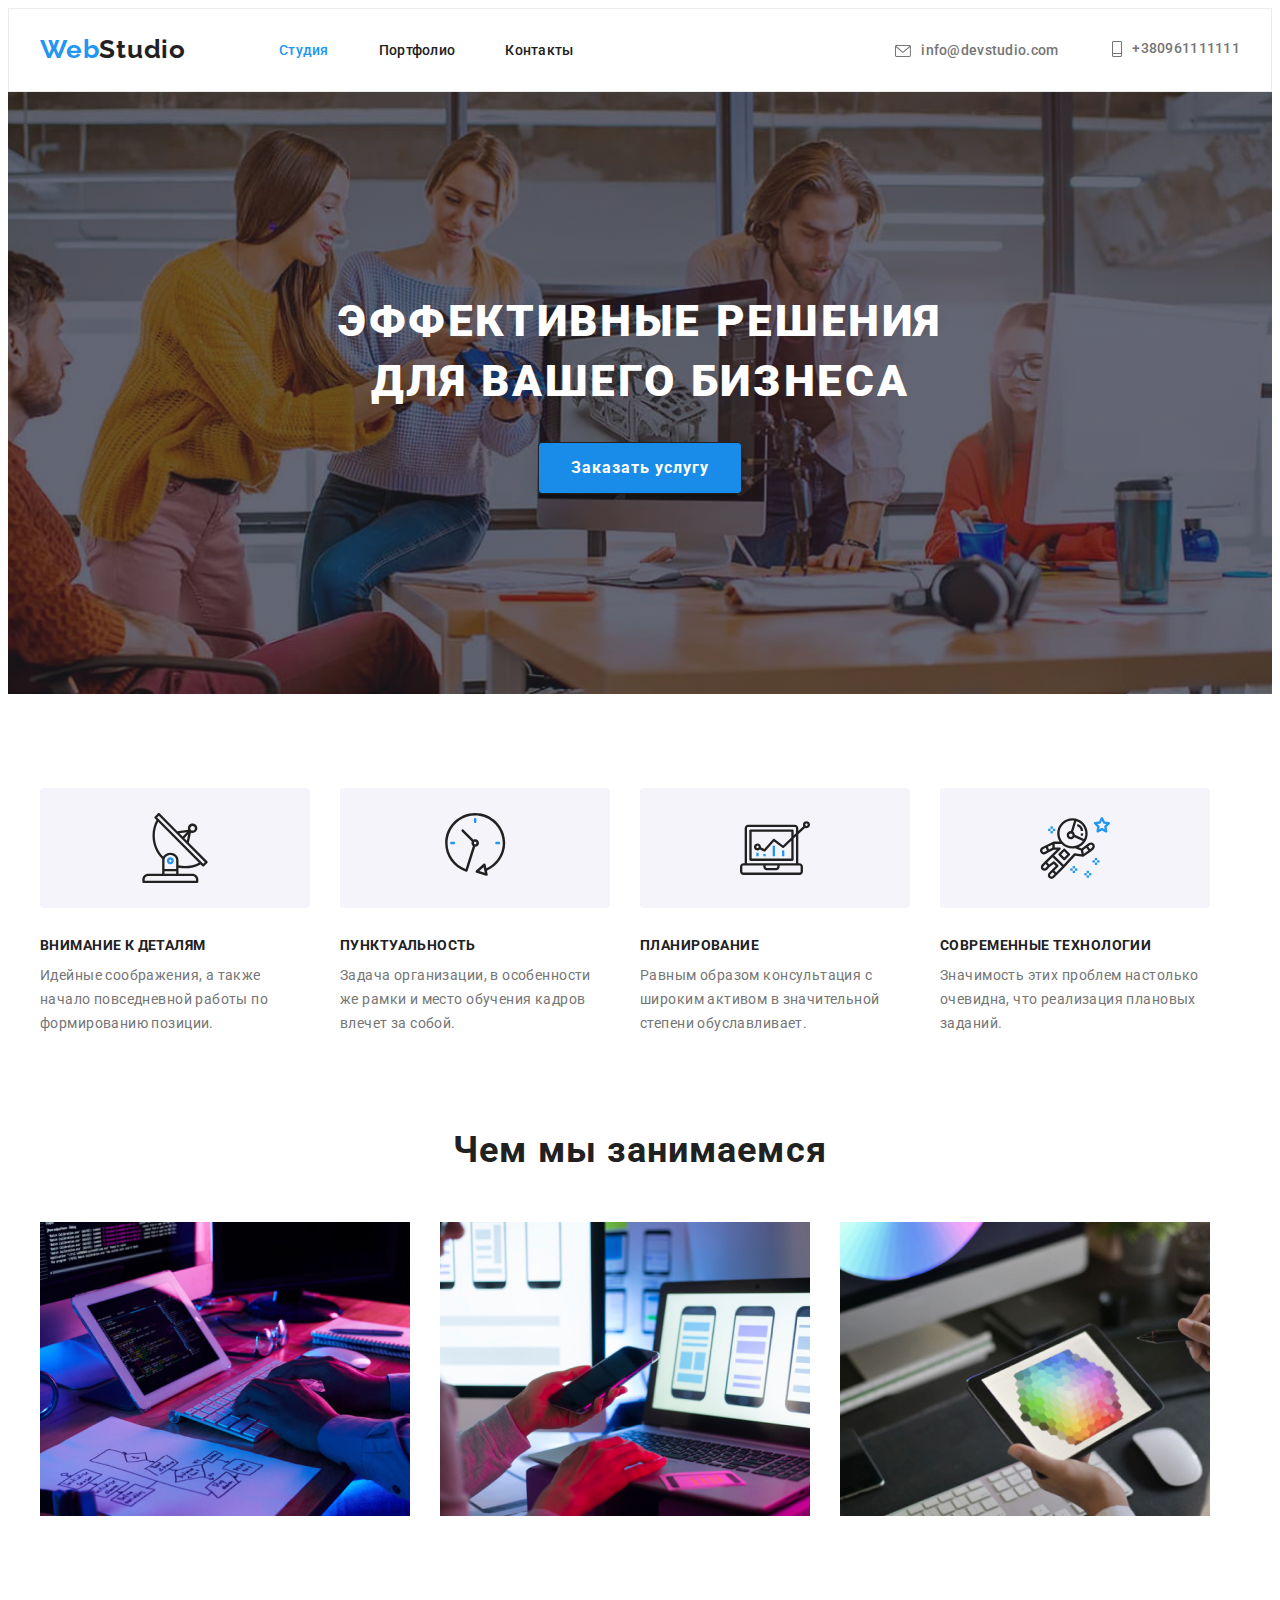
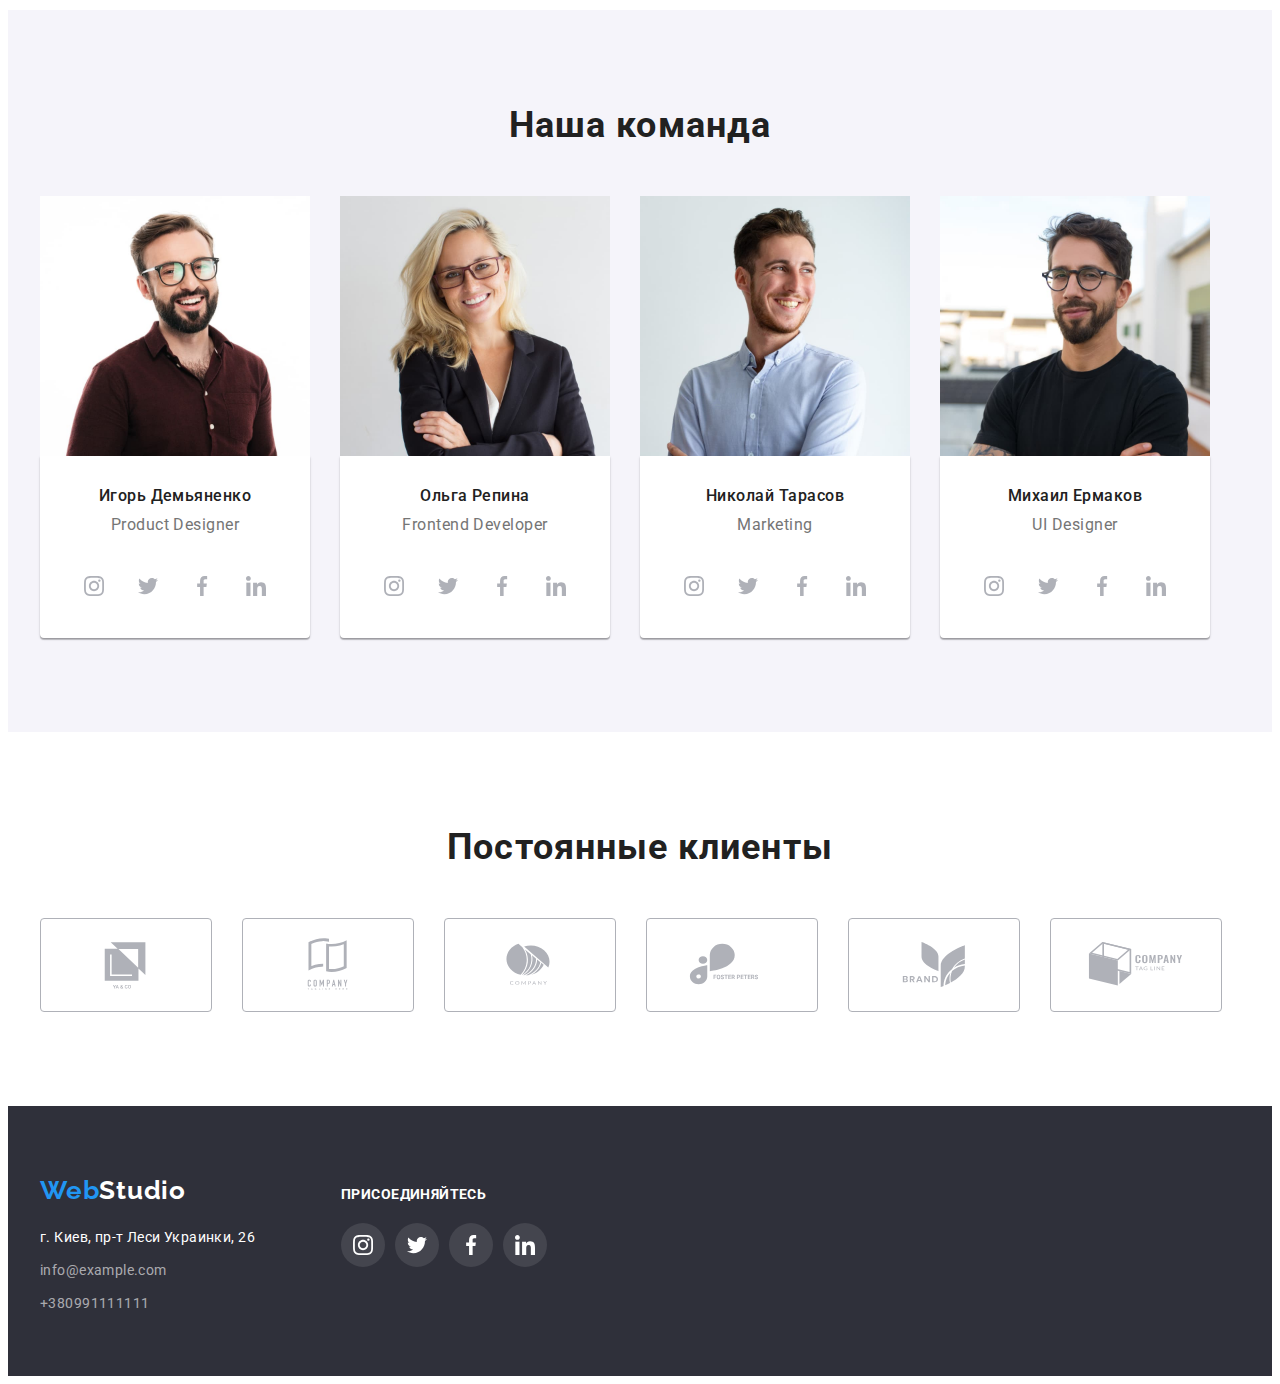
==== index.html @ 0da10e1d "create hw-05" ====
<!DOCTYPE html>
<html lang="ru">
  <head>
    <meta charset="UTF-8" />
    <meta http-equiv="X-UA-Compatible" content="IE=edge" />
    <meta name="viewport" content="width=device-width, initial-scale=1.0" />
    <link rel="preconnect" href="https://fonts.googleapis.com" />
    <link rel="preconnect" href="https://fonts.gstatic.com" crossorigin />
    <link rel="preconnect" href="https://fonts.googleapis.com" />
    <link rel="preconnect" href="https://fonts.gstatic.com" crossorigin />
    <link
      href="https://fonts.googleapis.com/css2?family=Raleway:wght@700&family=Roboto:wght@400;500;700;900&display=swap"
      rel="stylesheet"
    />
    <link
      rel="stylesheet"
      href="https://cdnjs.cloudflare.com/ajax/libs/modern-normalize/1.1.0/modern-normalize.min.css"
      integrity="sha512-wpPYUAdjBVSE4KJnH1VR1HeZfpl1ub8YT/NKx4PuQ5NmX2tKuGu6U/JRp5y+Y8XG2tV+wKQpNHVUX03MfMFn9Q=="
      crossorigin="anonymous"
      referrerpolicy="no-referrer"
    />
    <link rel="stylesheet" href="./css/style.css" />
    <title>Webstudio</title>
  </head>
  <body>
    <!-- Хедер -->
    <header class="header">
      <div class="container-nav">
        <a href="./index.html" class="header-logo link"
          >Web<span class="logo-accent link">Studio</span></a
        >
        <nav class="header-nav">
          <ul class="nav list">
            <li class="header-items">
              <a href="./index.html" class="header-link link current">Студия</a>
            </li>
            <li class="header-items">
              <a href="./portfolio.html" class="header-link link">Портфолио</a>
            </li>
            <li class="header-items"><a href="" class="header-link link">Контакты</a></li>
          </ul>
        </nav>

        <div class="header-contacts">
          <a href="mailto:info@devstudio.com" class="header-mail link">
            <svg class="mail-icon" width="16" height="12">
              <use href="./images/icons.svg#mail-icon"></use>
            </svg>
            info@devstudio.com</a
          >

          <a href="tel:+380991111111" class="header-tel link">
            <svg class="mob-icon" width="10" height="16">
              <use href="./images/icons.svg#mob-icon"></use>
            </svg>

            +380961111111</a
          >
        </div>
      </div>
    </header>
    <main>
      <!-- Герой -->
      <section class="hero overlay">
        <div class="container">
          <h1 class="hero-title">Эффективные решения для вашего бизнеса</h1>
          <button type="button" class="hero-button">Заказать услугу</button>
        </div>
      </section>
      <!-- Преимущества -->
      <section class="advantage">
        <div class="container">
          <ul class="advantage-list list">
            <li class="advantage-item">
              <div class="advantage-icon">
                <svg class="antenna-icon" width="70" height="70">
                  <use href="./images/icons.svg#antenna-icon"></use>
                </svg>
              </div>
              <h3 class="advantage-title">Внимание к деталям</h3>
              <p class="advantage-text">
                Идейные соображения, а также начало повседневной работы по формированию позиции.
              </p>
            </li>

            <li class="advantage-item">
              <div class="advantage-icon">
                <svg class="clock-icon" width="70" height="70">
                  <use href="./images/icons.svg#clock-icon"></use>
                </svg>
              </div>
              <h3 class="advantage-title">Пунктуальность</h3>
              <p class="advantage-text">
                Задача организации, в особенности же рамки и место обучения кадров влечет за собой.
              </p>
            </li>

            <li class="advantage-item">
              <div class="advantage-icon">
                <svg class="diagram-icon" width="70" height="70">
                  <use href="./images/icons.svg#diagram-icon"></use>
                </svg>
              </div>
              <h3 class="advantage-title">Планирование</h3>
              <p class="advantage-text">
                Равным образом консультация с широким активом в значительной степени обуславливает.
              </p>
            </li>

            <li class="advantage-item">
              <div class="advantage-icon">
                <svg class="astronaut-icon" width="70" height="70">
                  <use href="./images/icons.svg#astronaut-icon"></use>
                </svg>
              </div>
              <h3 class="advantage-title">Современные технологии</h3>
              <p class="advantage-text">
                Значимость этих проблем настолько очевидна, что реализация плановых заданий.
              </p>
            </li>
          </ul>
        </div>
      </section>
      <!-- Чем занимаемся -->
      <section class="activity">
        <div class="container">
          <h2 class="activity-title">Чем мы занимаемся</h2>
          <ul class="activity-job list">
            <li class="activity-item link">
              <img src="./images/pc.jpg" alt="pc" width="370" height="294" />
            </li>
            <li class="activity-item link">
              <img src="./images/laptop.jpg" alt="laptop" width="370" height="294" />
            </li>
            <li class="activity-item link">
              <img src="./images/ipad.jpg" alt="ipad" width="370" height="294" />
            </li>
          </ul>
        </div>
      </section>
      <!-- Наша команда -->
      <section class="team">
        <div class="container">
          <h2 class="team-title">Наша команда</h2>
          <ul class="team-list list link">
            <li class="team-item">
              <img src="./images/ihor.jpg" alt="ihor" width="270" height="260" />
              <div class="team-card">
                <h3 class="team-name">Игорь Демьяненко</h3>
                <p class="team-text">Product Designer</p>
                <ul class="team-soc-list list">
                  <li class="team-soc-item">
                    <a href="" class="team-soc-link link">
                      <svg class="team-soc-icon" width="20" height="20">
                        <use href="./images/icons.svg#instagram-icon"></use>
                      </svg>
                    </a>
                  </li>
                  <li class="team-soc-item">
                    <a href="" class="team-soc-link link">
                      <svg class="team-soc-icon" width="20" height="20">
                        <use href="./images/icons.svg#twitter-icon"></use>
                      </svg>
                    </a>
                  </li>
                  <li class="team-soc-item">
                    <a href="" class="team-soc-link link">
                      <svg class="team-soc-icon" width="20" height="20">
                        <use href="./images/icons.svg#facebook-icon"></use>
                      </svg>
                    </a>
                  </li>
                  <li class="team-soc-item">
                    <a href="" class="team-soc-link link">
                      <svg class="team-soc-icon" width="20" height="20">
                        <use href="./images/icons.svg#linkedin-icon"></use>
                      </svg>
                    </a>
                  </li>
                </ul>
              </div>
            </li>

            <li class="team-item">
              <img src="./images/olha.jpg" alt="olha" width="270" height="260" />
              <div class="team-card">
                <h3 class="team-name">Ольга Репина</h3>
                <p class="team-text">Frontend Developer</p>
                <ul class="team-soc-list list">
                  <li class="team-soc-item">
                    <a href="" class="team-soc-link link">
                      <svg class="team-soc-icon" width="20" height="20">
                        <use href="./images/icons.svg#instagram-icon"></use>
                      </svg>
                    </a>
                  </li>
                  <li class="team-soc-item">
                    <a href="" class="team-soc-link link">
                      <svg class="team-soc-icon" width="20" height="20">
                        <use href="./images/icons.svg#twitter-icon"></use>
                      </svg>
                    </a>
                  </li>
                  <li class="team-soc-item">
                    <a href="" class="team-soc-link link">
                      <svg class="team-soc-icon" width="20" height="20">
                        <use href="./images/icons.svg#facebook-icon"></use>
                      </svg>
                    </a>
                  </li>
                  <li class="team-soc-item">
                    <a href="" class="team-soc-link link">
                      <svg class="team-soc-icon" width="20" height="20">
                        <use href="./images/icons.svg#linkedin-icon"></use>
                      </svg>
                    </a>
                  </li>
                </ul>
              </div>
            </li>

            <li class="team-item">
              <img src="./images/nikolai.jpg" alt="nikolai" width="270" height="260" />
              <div class="team-card">
                <h3 class="team-name">Николай Тарасов</h3>
                <p class="team-text">Marketing</p>
                <ul class="team-soc-list list">
                  <li class="team-soc-item">
                    <a href="" class="team-soc-link link">
                      <svg class="team-soc-icon" width="20" height="20">
                        <use href="./images/icons.svg#instagram-icon"></use>
                      </svg>
                    </a>
                  </li>
                  <li class="team-soc-item">
                    <a href="" class="team-soc-link link">
                      <svg class="team-soc-icon" width="20" height="20">
                        <use href="./images/icons.svg#twitter-icon"></use>
                      </svg>
                    </a>
                  </li>
                  <li class="team-soc-item">
                    <a href="" class="team-soc-link link">
                      <svg class="team-soc-icon" width="20" height="20">
                        <use href="./images/icons.svg#facebook-icon"></use>
                      </svg>
                    </a>
                  </li>
                  <li class="team-soc-item">
                    <a href="" class="team-soc-link link">
                      <svg class="team-soc-icon" width="20" height="20">
                        <use href="./images/icons.svg#linkedin-icon"></use>
                      </svg>
                    </a>
                  </li>
                </ul>
              </div>
            </li>

            <li class="team-item">
              <img src="./images/michael.jpg" alt="michael" width="270" height="260" />
              <div class="team-card">
                <h3 class="team-name">Михаил Ермаков</h3>
                <p class="team-text">UI Designer</p>
                <ul class="team-soc-list list">
                  <li class="team-soc-item">
                    <a href="" class="team-soc-link link">
                      <svg class="team-soc-icon" width="20" height="20">
                        <use href="./images/icons.svg#instagram-icon"></use>
                      </svg>
                    </a>
                  </li>
                  <li class="team-soc-item">
                    <a href="" class="team-soc-link link">
                      <svg class="team-soc-icon" width="20" height="20">
                        <use href="./images/icons.svg#twitter-icon"></use>
                      </svg>
                    </a>
                  </li>
                  <li class="team-soc-item">
                    <a href="" class="team-soc-link link">
                      <svg class="team-soc-icon" width="20" height="20">
                        <use href="./images/icons.svg#facebook-icon"></use>
                      </svg>
                    </a>
                  </li>
                  <li class="team-soc-item">
                    <a href="" class="team-soc-link link">
                      <svg class="team-soc-icon" width="20" height="20">
                        <use href="./images/icons.svg#linkedin-icon"></use>
                      </svg>
                    </a>
                  </li>
                </ul>
              </div>
            </li>
          </ul>
        </div>
      </section>
      <section class="clients">
        <div class="container">
          <h2 class="clients-title">Постоянные клиенты</h2>
          <ul class="clients-list list">
            <li class="clients-item">
              <a href="" class="clients-link link">
                <svg class="client-icon" width="106" height="60">
                  <use href="./images/icons.svg#client1-icon"></use>
                </svg>
              </a>
            </li>
            <li class="clients-item">
              <a href="" class="clients-link link">
                <svg class="client-icon" width="106" height="60">
                  <use href="./images/icons.svg#client2-icon"></use>
                </svg>
              </a>
            </li>
            <li class="clients-item">
              <a href="" class="clients-link link">
                <svg class="client-icon" width="106" height="60">
                  <use href="./images/icons.svg#client3-icon"></use>
                </svg>
              </a>
            </li>
            <li class="clients-item">
              <a href="" class="clients-link link">
                <svg class="client-icon" width="106" height="60">
                  <use href="./images/icons.svg#client4-icon"></use>
                </svg>
              </a>
            </li>
            <li class="clients-item">
              <a href="" class="clients-link link">
                <svg class="client-icon" width="106" height="60">
                  <use href="./images/icons.svg#client5-icon"></use>
                </svg>
              </a>
            </li>
            <li class="clients-item">
              <a href="" class="clients-link link">
                <svg class="client-icon" width="106" height="60">
                  <use href="./images/icons.svg#client6-icon"></use>
                </svg>
              </a>
            </li>
          </ul>
        </div>
      </section>
    </main>
    <!-- Футер -->
    <footer class="footer">
      <div class="container footer-blocks">
        <div class="footer-contacts">
          <a href="./index.html" class="footer-logo link"
            >Web<span class="logo-accent link">Studio</span></a
          >

          <address class="footer-adress">г. Киев, пр-т Леси Украинки, 26</address>
          <a href="mailto:info@example.com" class="footer-mail link">info@example.com</a>
          <a href="tel:+380991111111" class="footer-tel link">+380991111111</a>
        </div>
        <div class="footer-soc">
          <h3 class="footer-soc-title">присоединяйтесь</h3>
          <ul class="footer-soc-list list">
            <li class="footer-soc-item">
              <a href="" class="footer-soc-link link">
                <svg class="footer-soc-icon" width="20" height="20">
                  <use href="./images/icons.svg#instagram-icon"></use>
                </svg>
              </a>
            </li>
            <li class="footer-soc-item">
              <a href="" class="footer-soc-link link">
                <svg class="footer-soc-icon" width="20" height="20">
                  <use href="./images/icons.svg#twitter-icon"></use>
                </svg>
              </a>
            </li>
            <li class="footer-soc-item">
              <a href="" class="footer-soc-link link">
                <svg class="footer-soc-icon" width="20" height="20">
                  <use href="./images/icons.svg#facebook-icon"></use>
                </svg>
              </a>
            </li>
            <li class="footer-soc-item">
              <a href="" class="footer-soc-link link">
                <svg class="footer-soc-icon" width="20" height="20">
                  <use href="./images/icons.svg#linkedin-icon"></use>
                </svg>
              </a>
            </li>
          </ul>
        </div>
      </div>
    </footer>
  </body>
</html>
---- css/style.css ----
:root {
  --primary-text-color: #212121;
  --secondary-text-color: #757575;

  --accent-color: #2196f3;
  --secondary-accent-color: #188ce8;
  --primary-white-color: #ffffff;
  --footer-contacts-text-color: rgba(255, 255, 255, 0.6);
  --footer-bg-color: #2f303a;
  --button-bg-color: #f5f4fa;
  --icon-color: #afb1b8;
}

body {
  color: var(--primary-text-color);
  background-color: var(--primary-white-color);
  font-family: 'Roboto', sans-serif;
}

h1,
h2,
h3,
h4,
h5,
h6,
p {
  margin-top: 0;
  margin-bottom: 0;
}

img {
  display: block;
  max-width: 100%;
  height: auto;
}

.list {
  list-style: none;
  margin-top: 0;
  margin-bottom: 0;
  padding-left: 0;
}

.link {
  text-decoration: none;
}

.visually-hidden {
  position: absolute;
  white-space: nowrap;
  width: 1px;
  height: 1px;
  overflow: hidden;
  border: 0;
  padding: 0;
  clip: rect(0 0 0 0);
  clip-path: inset(50%);
  margin: -1px;
}

.container {
  width: 1200px;
  margin-left: auto;
  margin-right: auto;
  padding-left: 15px;
  padding-right: 15px;
  /* outline: 2px solid red; */
}
/* -----------------------------------------------HEADER-------------------------------------------------- */

.container-nav {
  width: 1200px;
  margin-left: auto;
  margin-right: auto;
  padding-left: 15px;
  padding-right: 15px;
  /* outline: 2px solid red; */
}

/* -----------------------------------------------LOGO-------------------------------------------------- */

.header-logo {
  color: var(--accent-color);
  padding-top: 24px;
  padding-bottom: 25px;
  margin-right: 93px;
  font-family: 'Raleway', sans-serif;
  font-weight: 700;
  font-size: 26px;
  line-height: 1.19;
  letter-spacing: 0.03em;
}

.header .logo-accent {
  color: var(--primary-text-color);
}

.footer-logo {
  color: var(--accent-color);
}

.footer .logo-accent {
  color: var(--primary-white-color);
}

.footer-logo {
  color: var(--accent-color);
  font-family: 'Raleway', sans-serif;
  font-weight: 700;
  font-size: 26px;
  line-height: 1.19;
  letter-spacing: 0.03em;
}

.header-logo:hover,
.header-logo:focus {
  color: var(--accent-color);
}

.footer-logo:hover,
.footer-logo:focus {
  color: var(--accent-color);
}

.header-logo:hover .logo-accent,
.header-logo:focus .logo-accent {
  color: var(--accent-color);
}

.footer-logo:hover .logo-accent,
.footer-logo:focus .logo-accent {
  color: var(--accent-color);
}

/* -----------------------------------------------SITE-NAV-------------------------------------------------- */

.header {
  border: 1px solid #ececec;
}

.nav {
  display: flex;
  align-items: center;
}

.header .container-nav {
  display: flex;
  align-items: center;
}

.header-link {
  color: var(--primary-text-color);
  font-weight: 500;
  font-size: 14px;
  line-height: 1.14;
  letter-spacing: 0.02em;
  padding-bottom: 32px;
  padding-top: 32px;
}

.header-items:not(:last-child) {
  margin-right: 50px;
}

.header-link:hover,
.header-link:focus {
  color: var(--accent-color);
}

.header-nav .link.current {
  color: var(--accent-color);
}

.header-contacts {
  margin-left: auto;
}

.header-mail {
  display: inline-flex;
  color: var(--secondary-text-color);
  font-weight: 500;
  font-size: 14px;
  line-height: 1.14;
  letter-spacing: 0.02em;
  padding-bottom: 32px;
  padding-top: 32px;
  margin-right: 50px;
}

.mail-icon {
  margin-right: 10px;
  fill: var(--secondary-text-color);
  align-self: center;
}

.header-mail:hover .mail-icon,
.header-mail:focus .mail-icon {
  fill: var(--accent-color);
}

.header-mail:hover,
.header-mail:focus {
  color: var(--accent-color);
}

.header-tel {
  display: inline-flex;
  color: var(--secondary-text-color);
  font-weight: 500;
  font-size: 14px;
  line-height: 1.14;
  letter-spacing: 0.02em;
  padding-bottom: 32px;
  padding-top: 32px;
}

.mob-icon {
  margin-right: 10px;
  fill: var(--secondary-text-color);
  align-self: center;
}

.header-tel:hover .mob-icon,
.header-tel:focus .mob-icon {
  fill: var(--accent-color);
}

.header-tel:hover,
.header-tel:focus {
  color: var(--accent-color);
}

/* -----------------------------------------------HERO-------------------------------------------------- */

.hero {
  background: var(--footer-bg-color);
  text-align: center;
  padding: 200px 0;
}

.hero.overlay {
  background-image: linear-gradient(to right, rgba(47, 48, 58, 0.4), rgba(47, 48, 58, 0.4)),
    url(../images/hero-bg.jpg);
  max-width: 1600px;
  margin-left: auto;
  margin-right: auto;
  background-repeat: no-repeat;
  background-size: cover;
  background-position: center;
}

.hero-title {
  color: var(--primary-white-color);
  font-weight: 900;
  font-size: 44px;
  line-height: 1.36;
  letter-spacing: 0.06em;
  width: 696px;
  margin: 0 auto;
  margin-bottom: 30px;
  text-transform: uppercase;
}

.hero-button {
  color: var(--primary-white-color);
  font-weight: 700;
  font-size: 16px;
  font-family: inherit;
  line-height: 1.88;
  letter-spacing: 0.06em;
  background-color: var(--secondary-accent-color);
  box-shadow: 0px 4px 4px rgba(0, 0, 0, 0.15);
  border-radius: 4px;
  padding: 10px 32px;
  cursor: pointer;
  border: 1px solid var(--primary-text-color);
}

/* -----------------------------------------------ADVANTAGE-------------------------------------------------- */

.advantage {
  padding-top: 94px;
}

.advantage-list {
  display: flex;
}

.advantage-item:not(:last-child) {
  margin-right: 30px;
}

.advantage-item {
  width: 270px;
}

.advantage-icon {
  display: flex;
  width: 270px;
  height: 120px;
  background: var(--button-bg-color);
  border-radius: 4px;
  justify-content: center;
  align-items: center;
}

.advantage-title {
  color: var(--primary-text-color);
  font-weight: 700;
  font-size: 14px;
  line-height: 1.14;
  letter-spacing: 0.03em;
  text-transform: uppercase;
  margin-top: 30px;
  margin-bottom: 10px;
}

.advantage-text {
  color: var(--secondary-text-color);
  font-size: 14px;
  line-height: 1.71;
  letter-spacing: 0.03em;
}

/* -----------------------------------------------ACTIVITY-------------------------------------------------- */

.activity {
  color: var(--primary-text-color);
  padding-top: 94px;
  padding-bottom: 94px;
}

.activity-job {
  display: flex;
}

.activity-title {
  font-weight: 700;
  font-size: 36px;
  line-height: 1.17;
  text-align: center;
  letter-spacing: 0.03em;

  margin-bottom: 50px;
}

.activity-item {
  width: 370px;
}

.activity-item:not(:last-child) {
  margin-right: 30px;
}

/* -----------------------------------------------TEAM-------------------------------------------------- */

.team {
  padding-top: 94px;
  padding-bottom: 94px;
  background-color: var(--button-bg-color);
}

.team-list {
  display: flex;
}

.team-item:not(:last-child) {
  margin-right: 30px;
}

.team-card {
  width: 270px;
  background: var(--primary-white-color);
  box-shadow: 0px 1px 3px rgba(0, 0, 0, 0.12), 0px 1px 1px rgba(0, 0, 0, 0.14),
    0px 2px 1px rgba(0, 0, 0, 0.2);
  border-radius: 0 0 4px 4px;
}

.team-title {
  font-weight: 700;
  font-size: 36px;
  line-height: 1.17;
  text-align: center;
  letter-spacing: 0.03em;
  margin-bottom: 50px;
}

.team-name {
  font-weight: 500;
  font-size: 16px;
  line-height: 1.19;
  letter-spacing: 0.03em;
  text-align: center;
  padding-top: 30px;
  margin-bottom: 10px;
}

.team-text {
  font-size: 16px;
  line-height: 1.19;
  letter-spacing: 0.03em;
  color: var(--secondary-text-color);
  text-align: center;
  padding-bottom: 30px;
}

.team-soc-list {
  display: flex;
  justify-content: center;
}

.team-soc-item {
  width: 44px;
  height: 44px;
  margin-left: 10px;
  margin-bottom: 30px;
}

.team-soc-item:first-child {
  margin-left: 0;
}

.team-soc-link {
  display: flex;
  justify-content: center;
  align-items: center;
  width: 100%;
  height: 100%;
  border-radius: 50%;
  background-color: var(--primary-white-color);
}

.team-soc-icon {
  fill: var(--icon-color);
}

.team-soc-link:hover,
.team-soc-link:focus {
  background-color: var(--accent-color);
}

.team-soc-link:hover .team-soc-icon,
.team-soc-link:focus .team-soc-icon {
  fill: var(--primary-white-color);
}

/* -----------------------------------------------CLIENTS-------------------------------------------------- */

.clients {
  padding-top: 94px;
  padding-bottom: 94px;
}

.clients-title {
  font-family: 'Roboto';
  font-style: normal;
  font-weight: 700;
  font-size: 36px;
  line-height: 1.17;
  text-align: center;
  letter-spacing: 0.03em;
  margin-bottom: 50px;

  color: var(--primary-text-color);
}

.clients-list {
  display: flex;
}

.clients-item:not(:last-child) {
  margin-right: 30px;
}

.clients-link {
  display: flex;
  justify-content: center;
  align-items: center;
  width: 170px;
  height: 92px;
  border: 1px solid var(--icon-color);
  border-radius: 4px;
  color: var(--icon-color);
}

.client-icon {
  fill: currentColor;
}

.clients-item:hover,
.clients-item:focus {
  border: 1px solid var(--accent-color);
}

.clients-link:hover,
.clients-link:focus {
  color: var(--accent-color);
}

/* -----------------------------------------------PORTFOLIO-------------------------------------------------- */

.portfolio {
  padding: 94px 0;
}

.filter {
  display: flex;
  justify-content: center;
  margin-bottom: 50px;
}

.filter .filter-item + .filter-item {
  margin-left: 8px;
}

.portfolio-button {
  font-family: 'Roboto', sans-serif;
  font-weight: 500;
  font-size: 16px;
  line-height: 1.63;
  text-align: center;
  letter-spacing: 0.03em;
  color: var(--primary-text-color);
  background: var(--button-bg-color);
  cursor: pointer;
  border-radius: 4px;
  border-style: none;
  padding: 6px 22px;
}

.portfolio-button:hover,
.portfolio-button:focus {
  color: var(--primary-white-color);
  background: var(--accent-color);
  box-shadow: 0px 3px 1px rgba(0, 0, 0, 0.1), 0px 1px 2px rgba(0, 0, 0, 0.08),
    0px 2px 2px rgba(0, 0, 0, 0.12);
}

.portfolio-cards {
  display: flex;
  flex-wrap: wrap;
  gap: 30px;
}

.portfolio-items:hover {
  box-shadow: 0px 1px 1px rgba(0, 0, 0, 0.12), 0px 4px 4px rgba(0, 0, 0, 0.06),
    1px 4px 6px rgba(0, 0, 0, 0.16);
}

.content {
  padding: 20px 21px;
  background: #ffffff;
  border: 1px solid var(--button-bg-color);
}

.portfolio-title {
  font-weight: 700;
  font-size: 18px;
  line-height: 2;
  letter-spacing: 0.06em;
  color: var(--primary-text-color);
  margin-bottom: 4px;
}

.portfolio-text {
  font-size: 16px;
  line-height: 1.88;
  letter-spacing: 0.03em;
  color: var(--secondary-text-color);
}

/* -----------------------------------------------FOOTER------------------------------------------------- */

.footer {
  background-color: var(--footer-bg-color);
  padding-top: 60px;
  padding-bottom: 60px;
}

.footer-contacts {
  width: 231px;
  margin-right: 70px;
}

.footer-contacts a {
  display: block;
  margin-top: 9px;
}

.footer-mail {
  font-size: 14px;
  line-height: 1.71;
  letter-spacing: 0.03em;
  color: var(--footer-contacts-text-color);
}

.footer-mail:hover,
.footer-mail:focus {
  color: var(--accent-color);
}

.footer-tel {
  font-size: 14px;
  line-height: 1.71;
  letter-spacing: 0.03em;
  color: var(--footer-contacts-text-color);
}

.footer-tel:hover,
.footer-tel:focus {
  color: var(--accent-color);
}

.footer-adress {
  font-family: 'Roboto', sans-serif;
  font-style: normal;
  font-size: 14px;
  line-height: 1.71;
  letter-spacing: 0.03em;
  color: var(--primary-white-color);
  margin-top: 20px;
}

/* -----------------------------------------------FOOTER SOCIAL------------------------------------------------- */

.footer-blocks {
  display: flex;
  align-items: baseline;
}

.footer-soc {
  width: 206px;
}

.footer-soc-title {
  font-family: 'Roboto';
  font-style: normal;
  font-weight: 700;
  font-size: 14px;
  line-height: 1.14;
  letter-spacing: 0.03em;
  text-transform: uppercase;
  margin-bottom: 20px;

  color: var(--primary-white-color);
}

.footer-soc-list {
  display: flex;
}

.footer-soc-item {
  width: 44px;
  height: 44px;
  margin-left: 10px;
}

.footer-soc-item:first-child {
  margin-left: 0;
}

.footer-soc-link {
  display: flex;
  justify-content: center;
  align-items: center;
  width: 100%;
  height: 100%;
  border-radius: 50%;
  background: rgba(255, 255, 255, 0.1);
}

.footer-soc-icon {
  fill: var(--primary-white-color);
}

.footer-soc-link:hover,
.footer-soc-link:focus {
  background-color: var(--accent-color);
}

.footer-soc-link:hover .footer-soc-icon,
.footer-soc-link:focus .footer-soc-icon {
  fill: var(--primary-white-color);
}
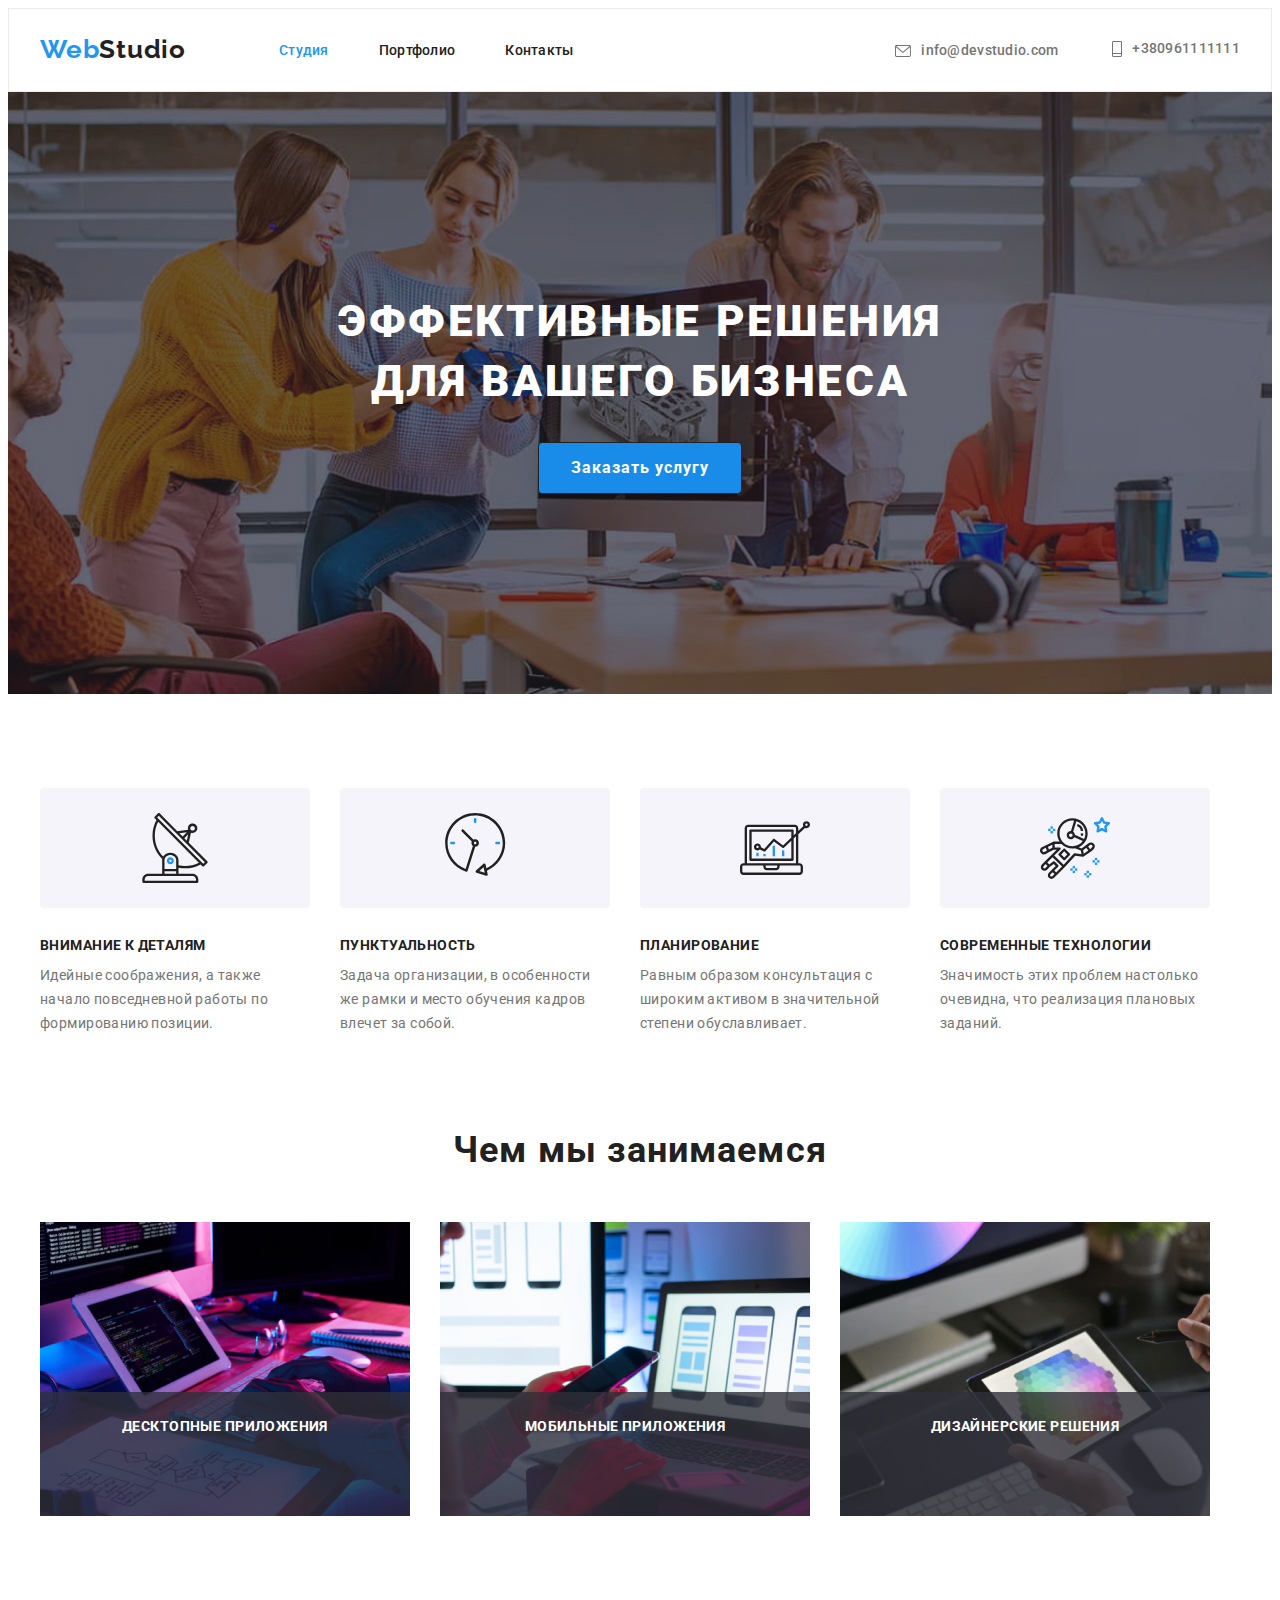
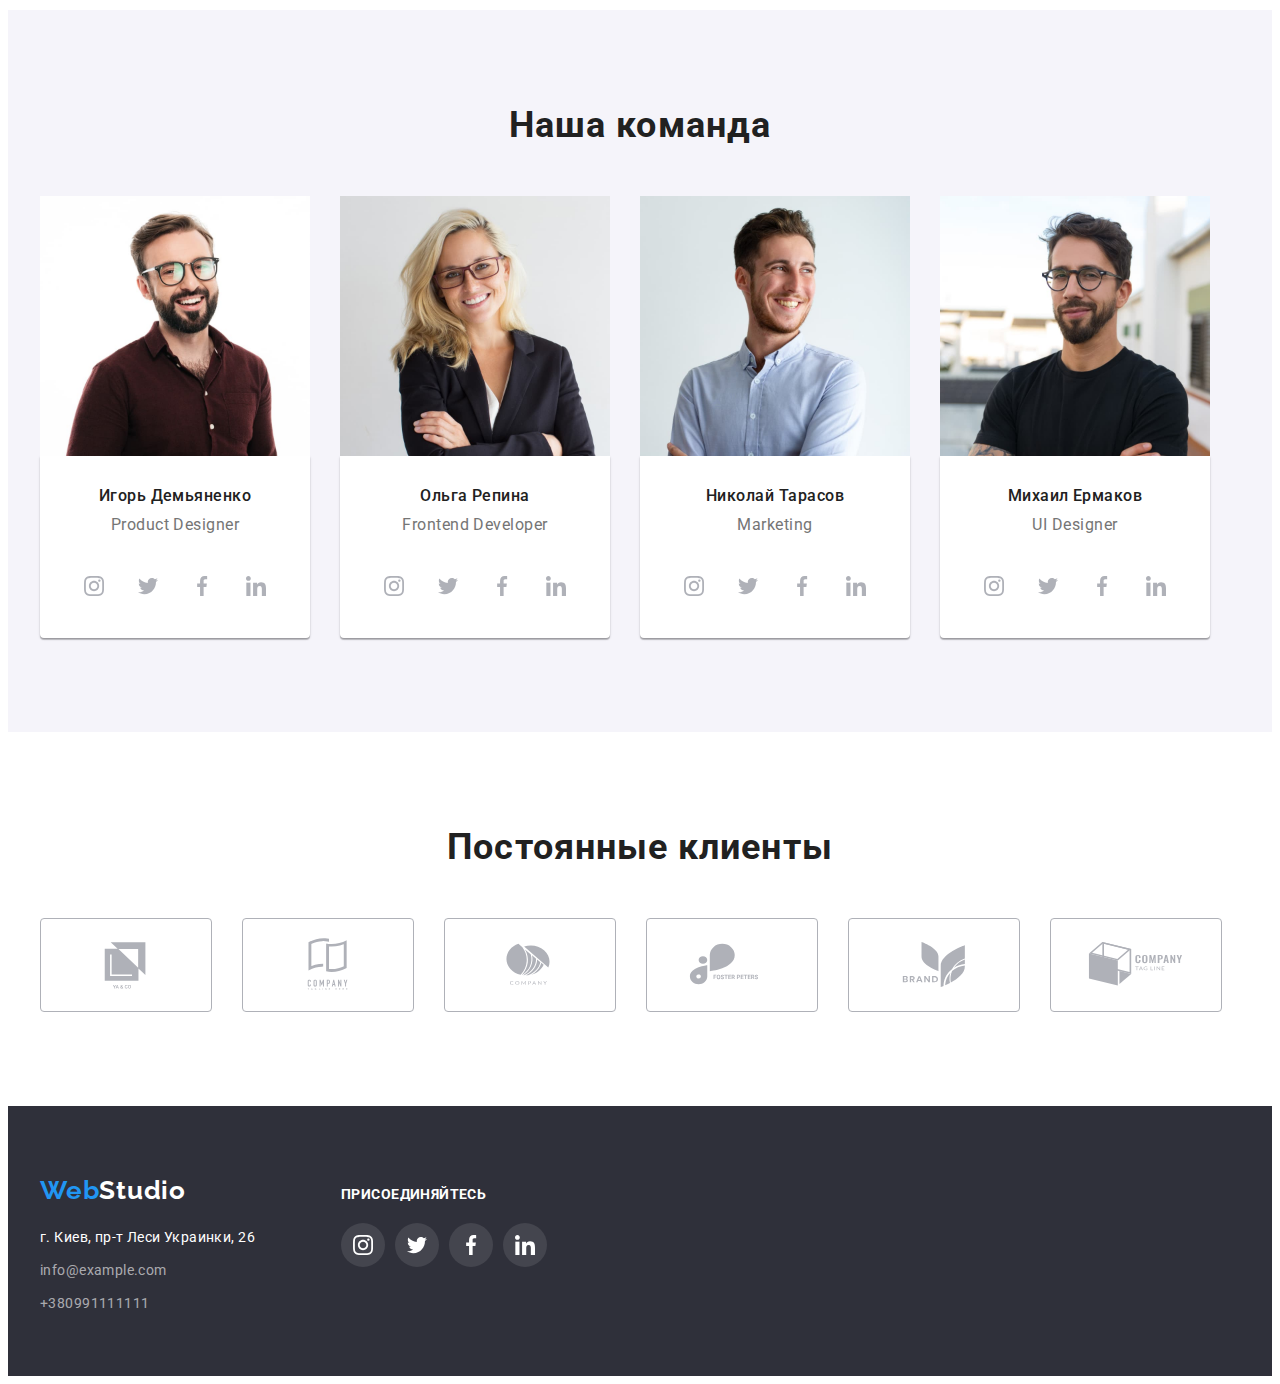
==== commit a9321d54: "сделал секцию "Чем мы занимаемся"" ====
--- a/index.html
+++ b/index.html
@@ -127,13 +127,22 @@
           <h2 class="activity-title">Чем мы занимаемся</h2>
           <ul class="activity-job list">
             <li class="activity-item link">
-              <img src="./images/pc.jpg" alt="pc" width="370" height="294" />
+              <div class="activity-product">
+                <img src="./images/pc.jpg" alt="pc" width="370" height="294" />
+                <p class="activity-product-text">Десктопные приложения</p>
+              </div>
             </li>
             <li class="activity-item link">
-              <img src="./images/laptop.jpg" alt="laptop" width="370" height="294" />
+              <div class="activity-product">
+                <img src="./images/laptop.jpg" alt="laptop" width="370" height="294" />
+                <p class="activity-product-text">Мобильные приложения</p>
+              </div>
             </li>
             <li class="activity-item link">
-              <img src="./images/ipad.jpg" alt="ipad" width="370" height="294" />
+              <div class="activity-product">
+                <img src="./images/ipad.jpg" alt="ipad" width="370" height="294" />
+                <p class="activity-product-text">Дизайнерские решения</p>
+              </div>
             </li>
           </ul>
         </div>
--- a/css/style.css
+++ b/css/style.css
@@ -352,6 +352,31 @@
   margin-right: 30px;
 }
 
+.activity-product {
+  position: relative;
+}
+
+.activity-product-text {
+  position: absolute;
+  bottom: 0;
+  left: 0;
+  width: 100%;
+  height: 70px;
+  text-align: center;
+  padding: 27px 0;
+
+  font-family: 'Roboto';
+  font-style: normal;
+  font-weight: 700;
+  font-size: 14px;
+  line-height: 1.14;
+  letter-spacing: 0.03em;
+  text-transform: uppercase;
+
+  color: var(--primary-white-color);
+  background: rgba(47, 48, 58, 0.8);
+}
+
 /* -----------------------------------------------TEAM-------------------------------------------------- */
 
 .team {
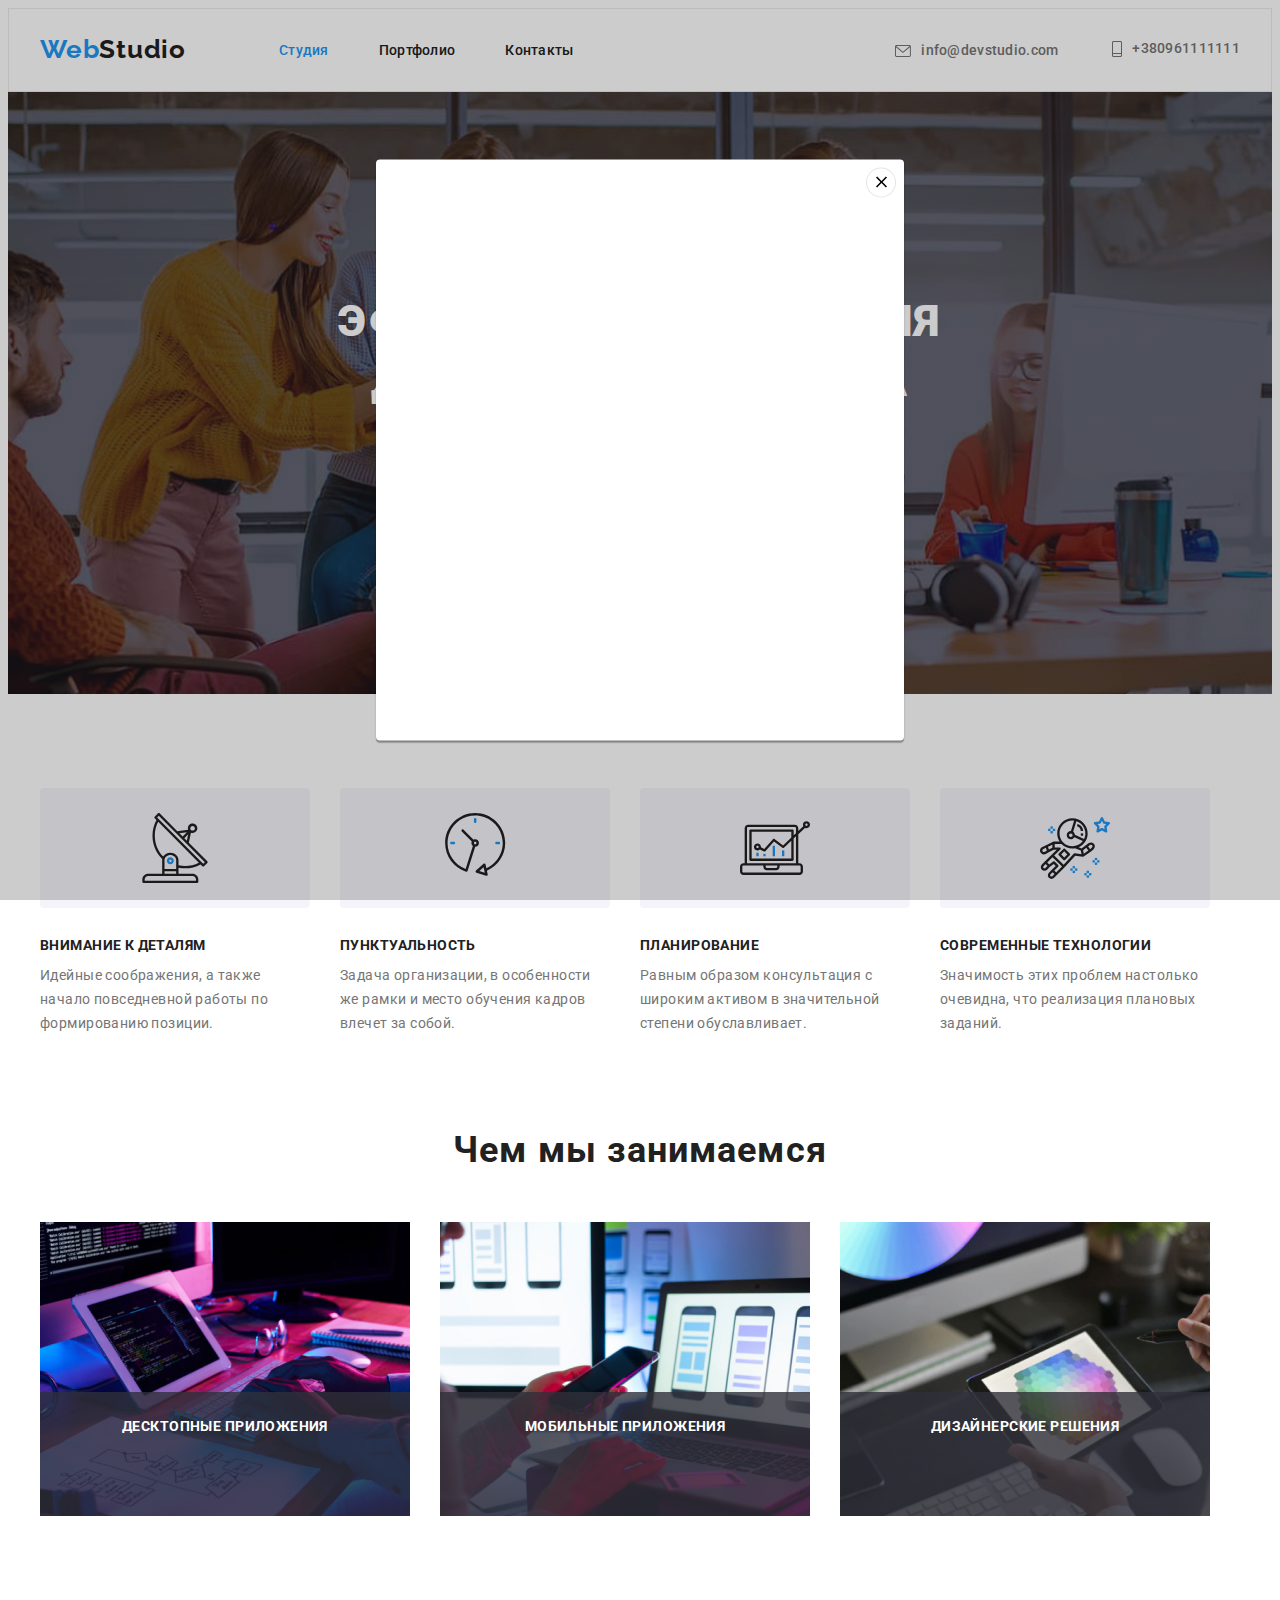
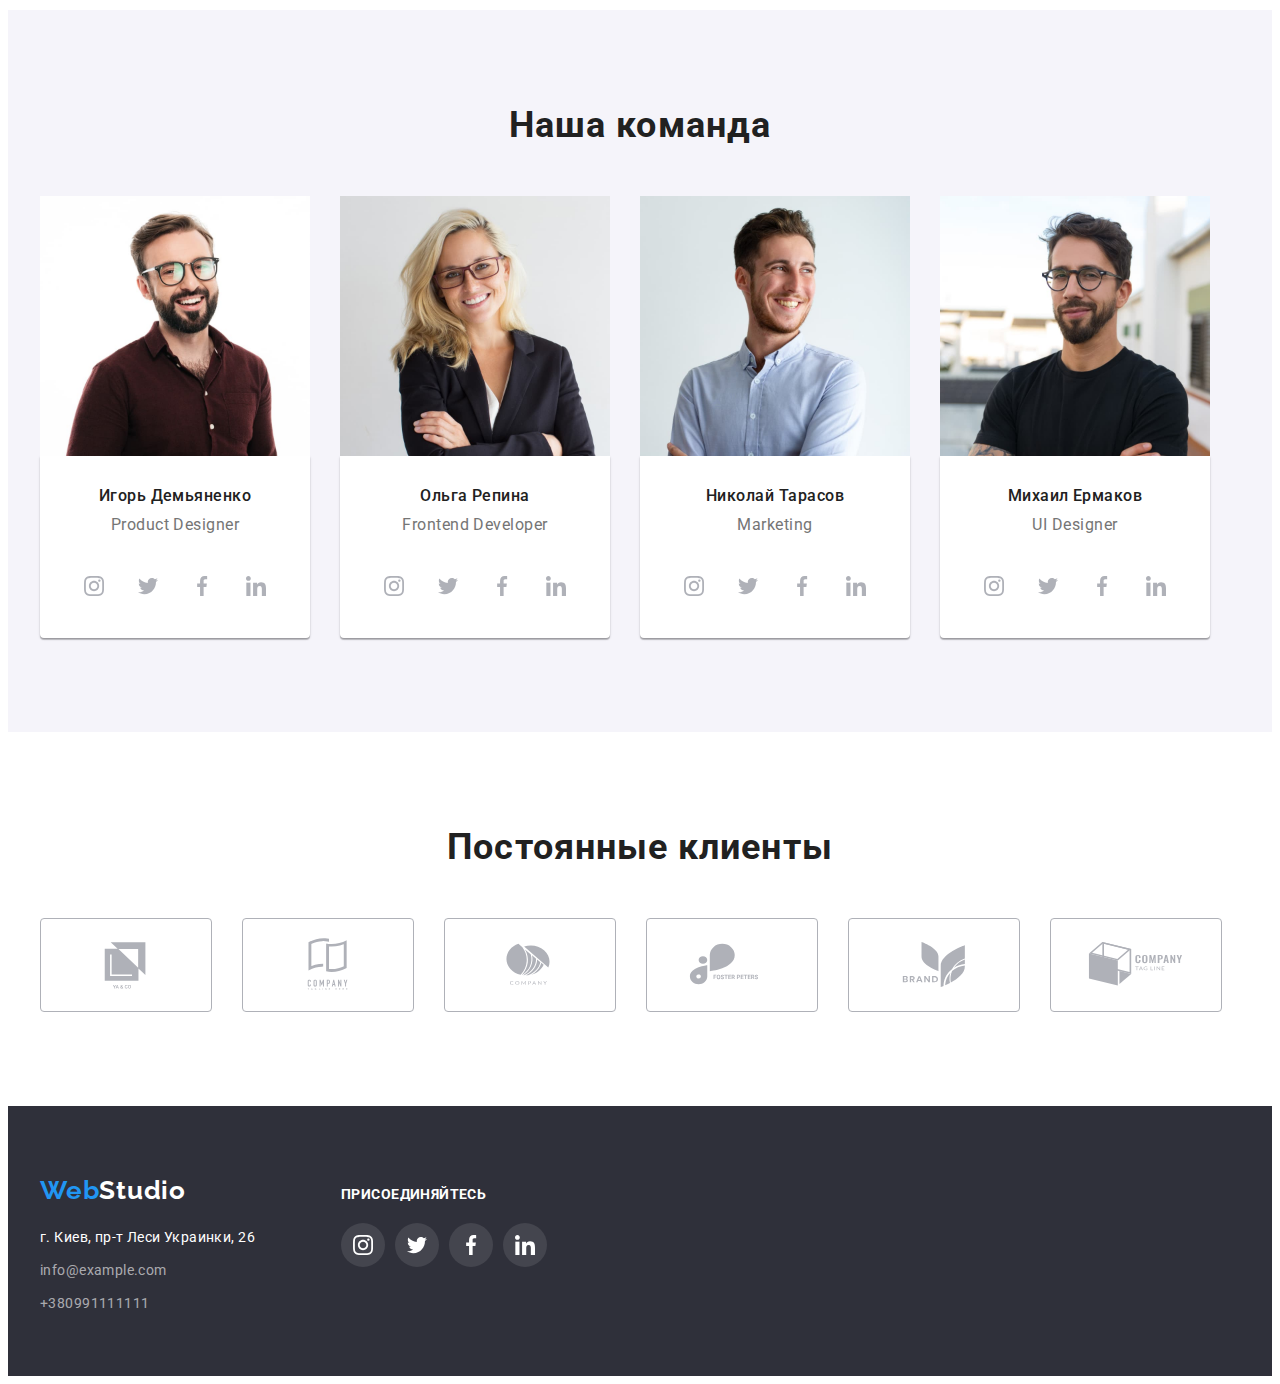
==== commit 696140bd: "добавил модалку" ====
--- a/index.html
+++ b/index.html
@@ -403,5 +403,14 @@
         </div>
       </div>
     </footer>
+    <div class="backdrop">
+      <div class="modal">
+        <button class="close-icon">
+          <svg class="modal-close-icon" width="18" height="18">
+            <use href="./images/icons.svg#close-icon"></use>
+          </svg>
+        </button>
+      </div>
+    </div>
   </body>
 </html>
--- a/css/style.css
+++ b/css/style.css
@@ -1,7 +1,7 @@
 :root {
   --primary-text-color: #212121;
   --secondary-text-color: #757575;
-
+  --bg-animation: rgba(33, 150, 243, 0.9);
   --accent-color: #2196f3;
   --secondary-accent-color: #188ce8;
   --primary-white-color: #ffffff;
@@ -572,6 +572,10 @@
     1px 4px 6px rgba(0, 0, 0, 0.16);
 }
 
+.portfolio-items:hover .portfolio-thumbs-text {
+  opacity: 1;
+}
+
 .content {
   padding: 20px 21px;
   background: #ffffff;
@@ -592,6 +596,40 @@
   line-height: 1.88;
   letter-spacing: 0.03em;
   color: var(--secondary-text-color);
+}
+
+.portfolio-thumbs {
+  position: relative;
+}
+
+.portfolio-thumbs-text {
+  position: absolute;
+  display: flex;
+  top: 0;
+  left: 0;
+  width: 100%;
+  height: 100%;
+  background: var(--bg-animation);
+
+  opacity: 0;
+}
+
+.portfolio-depiction {
+  position: absolute;
+  width: 322px;
+  height: 168px;
+  top: 50%;
+  left: 50%;
+  transform: translate(-50%, -50%);
+
+  font-family: 'Roboto';
+  font-style: normal;
+  font-weight: 400;
+  font-size: 18px;
+  line-height: 1.56;
+  letter-spacing: 0.03em;
+
+  color: var(--primary-white-color);
 }
 
 /* -----------------------------------------------FOOTER------------------------------------------------- */
@@ -707,3 +745,46 @@
 .footer-soc-link:focus .footer-soc-icon {
   fill: var(--primary-white-color);
 }
+
+/* -----------------------------------------------MODAL------------------------------------------------- */
+.backdrop {
+  position: fixed;
+  left: 0px;
+  top: 0px;
+  width: 100%;
+  height: 100%;
+
+  background: rgba(0, 0, 0, 0.2);
+}
+
+.modal {
+  position: absolute;
+  width: 528px;
+  height: 581px;
+  left: 50%;
+  top: 50%;
+  transform: translate(-50%, -50%);
+
+  background: var(--primary-white-color);
+  box-shadow: 0px 1px 3px rgba(0, 0, 0, 0.12), 0px 1px 1px rgba(0, 0, 0, 0.14),
+    0px 2px 1px rgba(0, 0, 0, 0.2);
+  border-radius: 4px;
+}
+
+.close-icon {
+  position: absolute;
+  right: 8px;
+  top: 8px;
+  width: 30px;
+  height: 30px;
+  margin: 0;
+  padding: 0;
+  display: flex;
+  justify-content: center;
+  align-items: center;
+
+  background: #ffffff;
+  border-radius: 50%;
+  border: 1px solid rgba(0, 0, 0, 0.1);
+  cursor: pointer;
+}
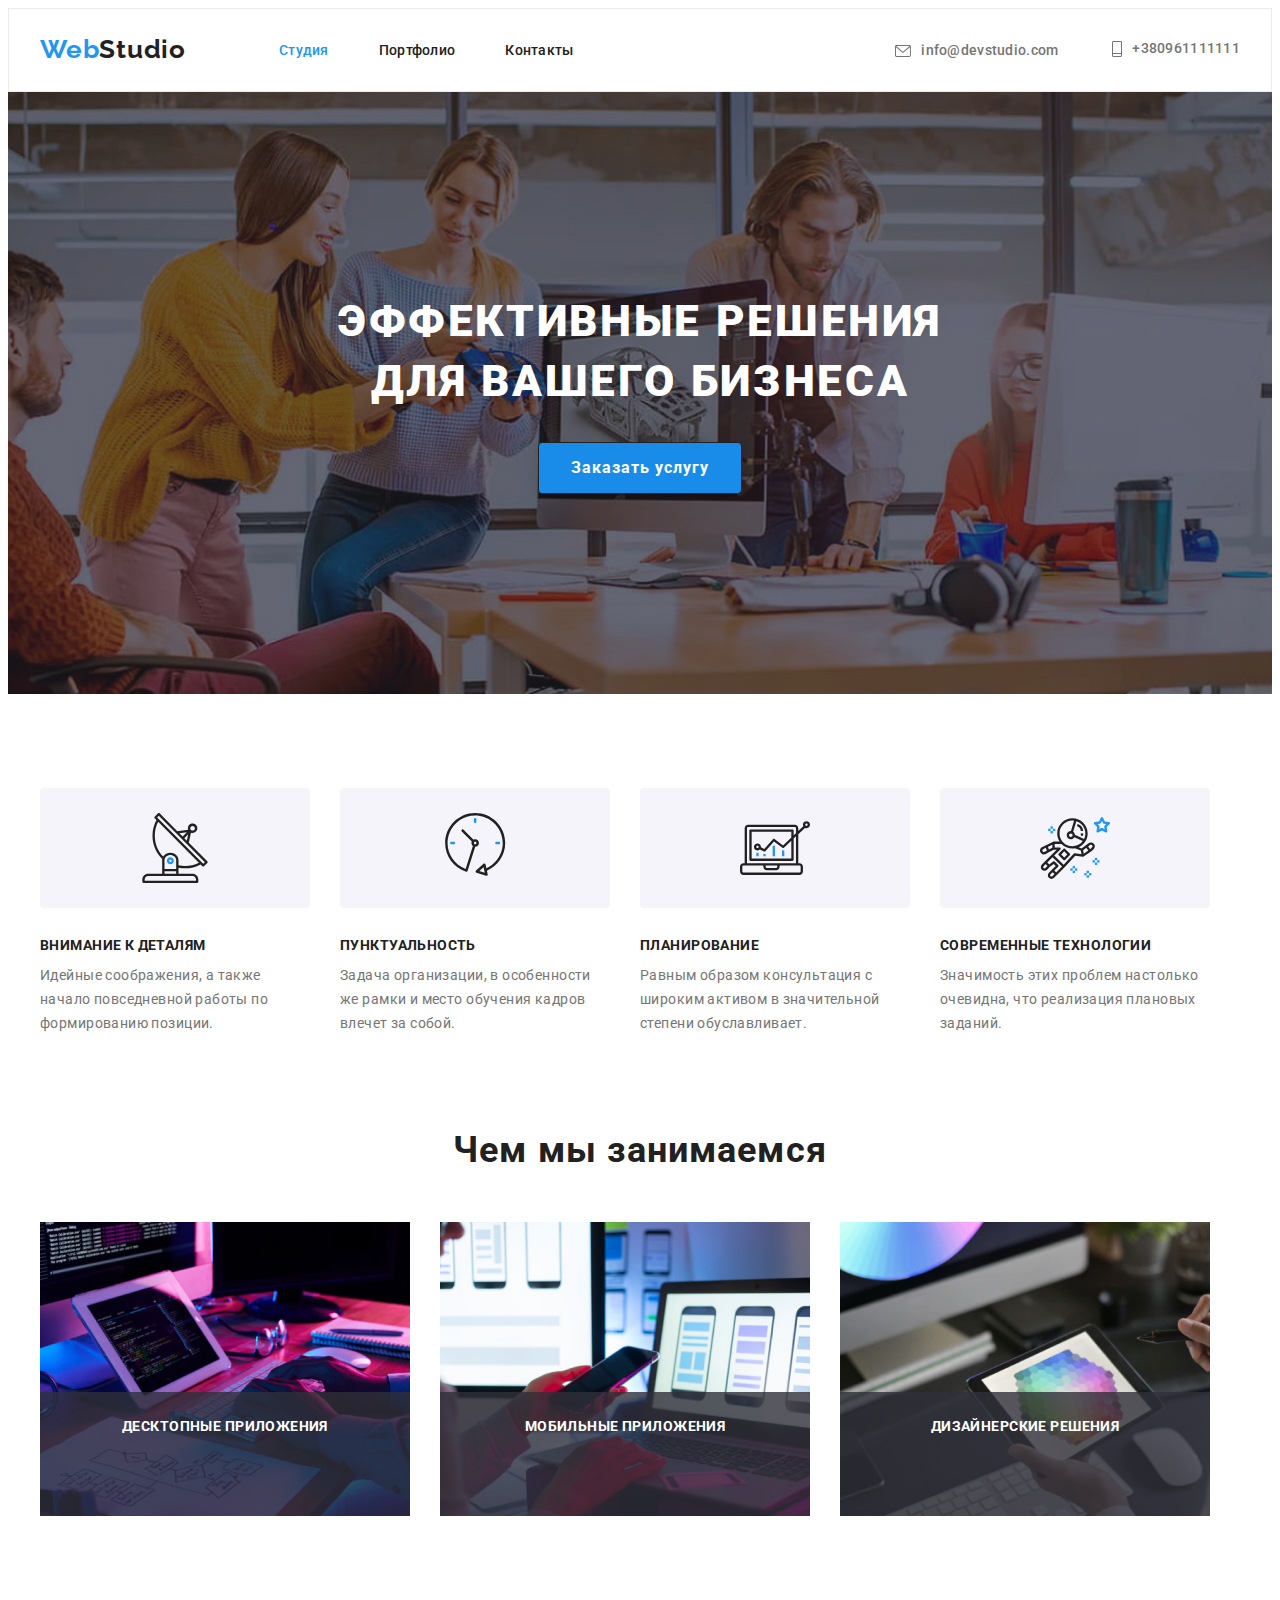
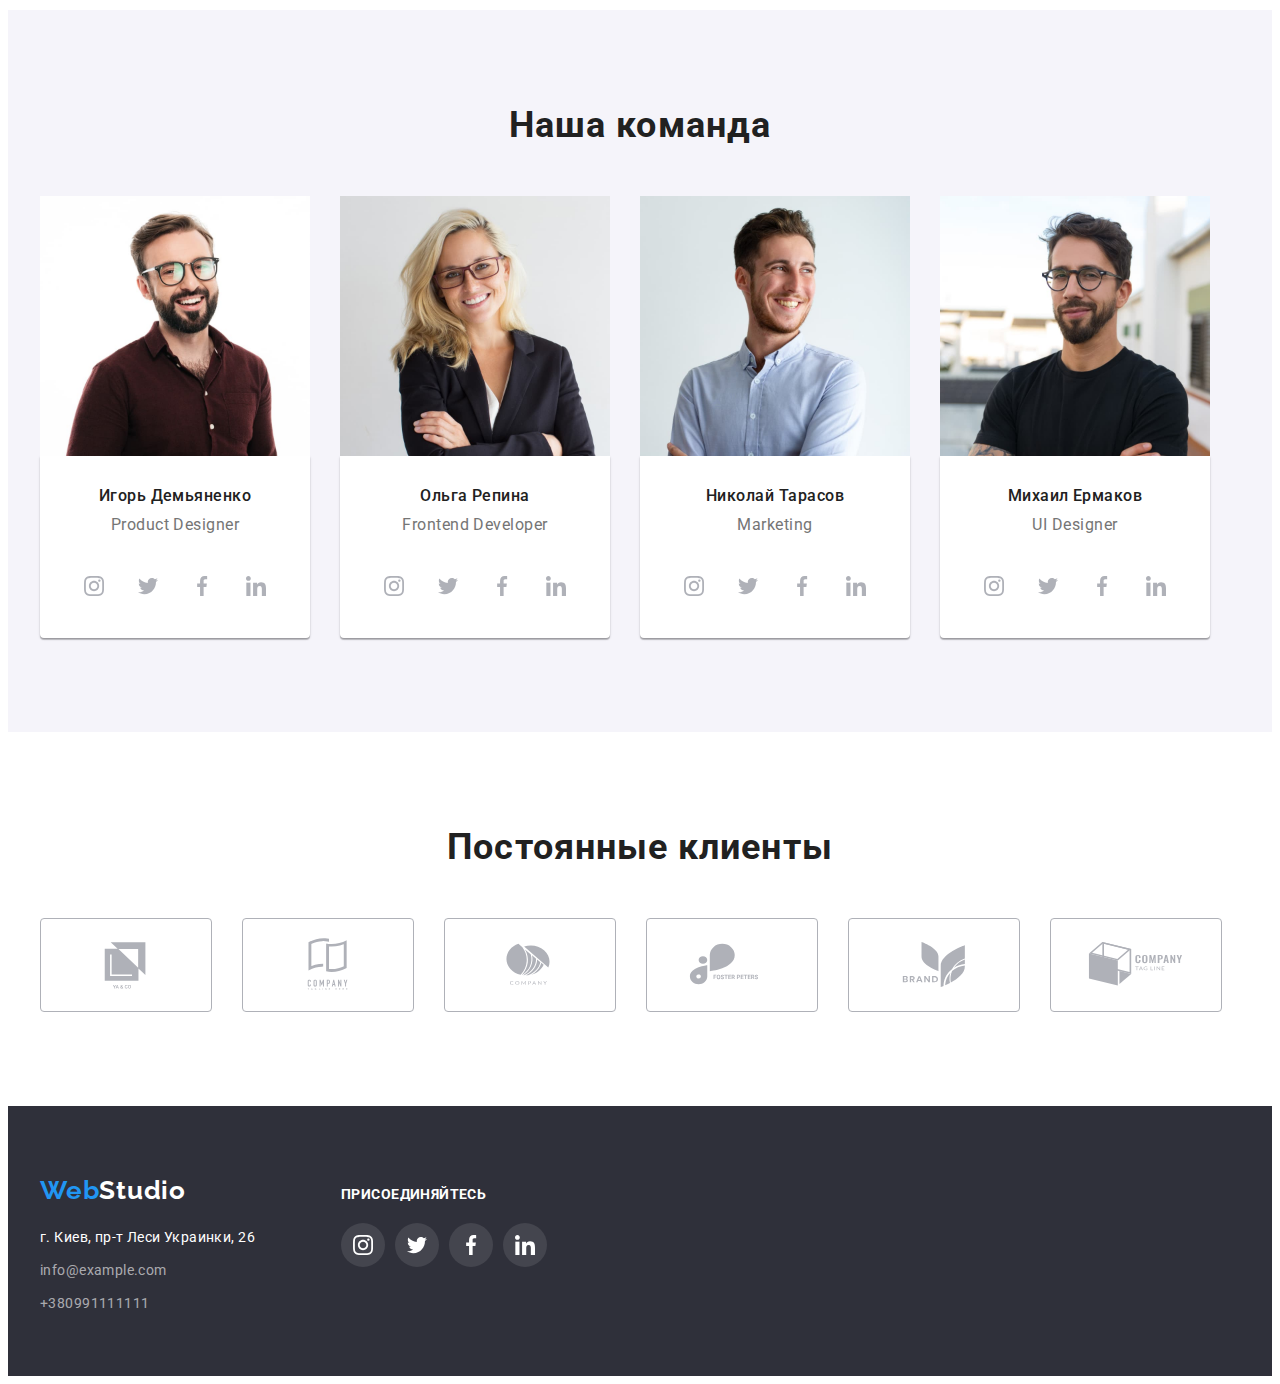
==== commit bc339f1a: "добавил js на modal" ====
--- a/index.html
+++ b/index.html
@@ -64,7 +64,7 @@
       <section class="hero overlay">
         <div class="container">
           <h1 class="hero-title">Эффективные решения для вашего бизнеса</h1>
-          <button type="button" class="hero-button">Заказать услугу</button>
+          <button type="button" class="hero-button" data-modal-open>Заказать услугу</button>
         </div>
       </section>
       <!-- Преимущества -->
@@ -403,14 +403,15 @@
         </div>
       </div>
     </footer>
-    <div class="backdrop">
+    <div class="backdrop is-hidden" data-modal>
       <div class="modal">
-        <button class="close-icon">
+        <button class="close-icon" data-modal-close>
           <svg class="modal-close-icon" width="18" height="18">
             <use href="./images/icons.svg#close-icon"></use>
           </svg>
         </button>
       </div>
     </div>
+    <script src="./js/modal.js"></script>
   </body>
 </html>
--- a/css/style.css
+++ b/css/style.css
@@ -9,6 +9,7 @@
   --footer-bg-color: #2f303a;
   --button-bg-color: #f5f4fa;
   --icon-color: #afb1b8;
+  --modal-bg: rgba(0, 0, 0, 0.2);
 }
 
 body {
@@ -757,6 +758,11 @@
   background: rgba(0, 0, 0, 0.2);
 }
 
+.backdrop.is-hidden {
+  opacity: 0;
+  pointer-events: none;
+}
+
 .modal {
   position: absolute;
   width: 528px;
@@ -785,6 +791,6 @@
 
   background: #ffffff;
   border-radius: 50%;
-  border: 1px solid rgba(0, 0, 0, 0.1);
+  border: 1px solid var(--modal-bg);
   cursor: pointer;
 }
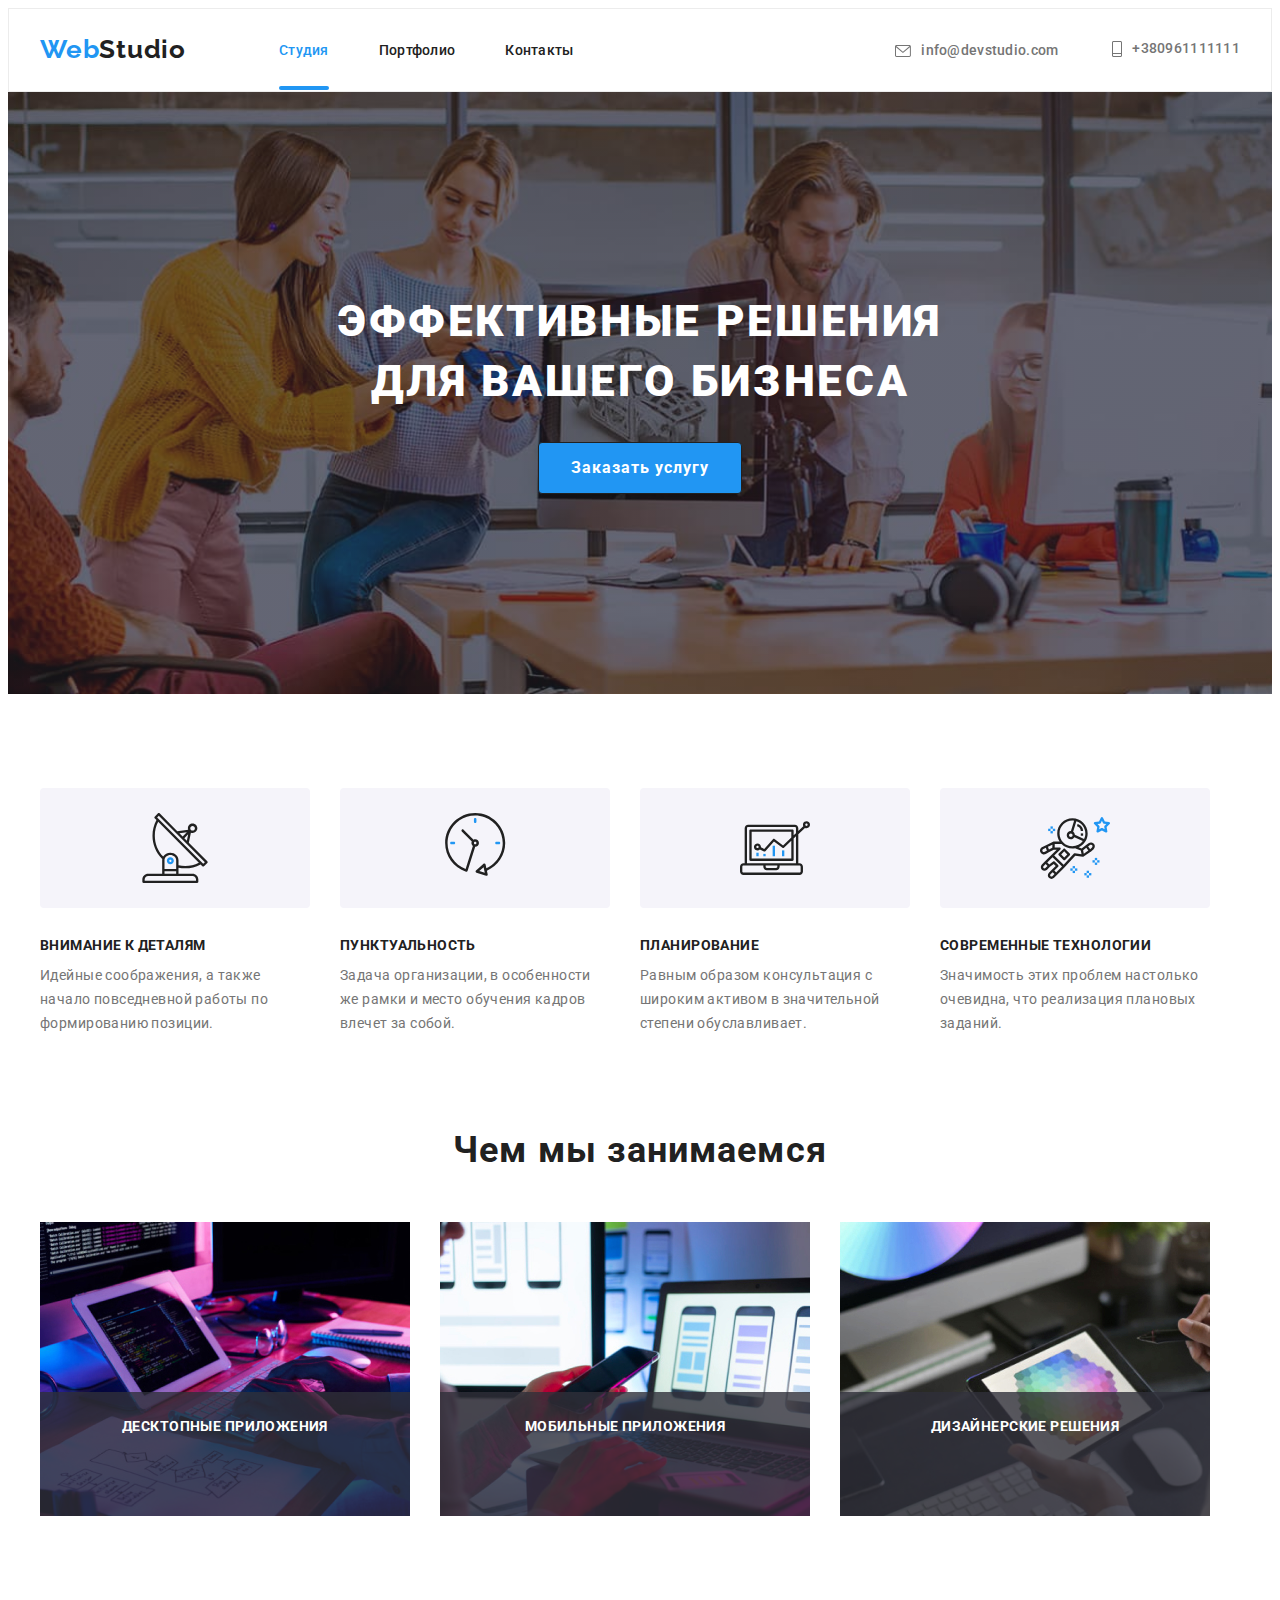
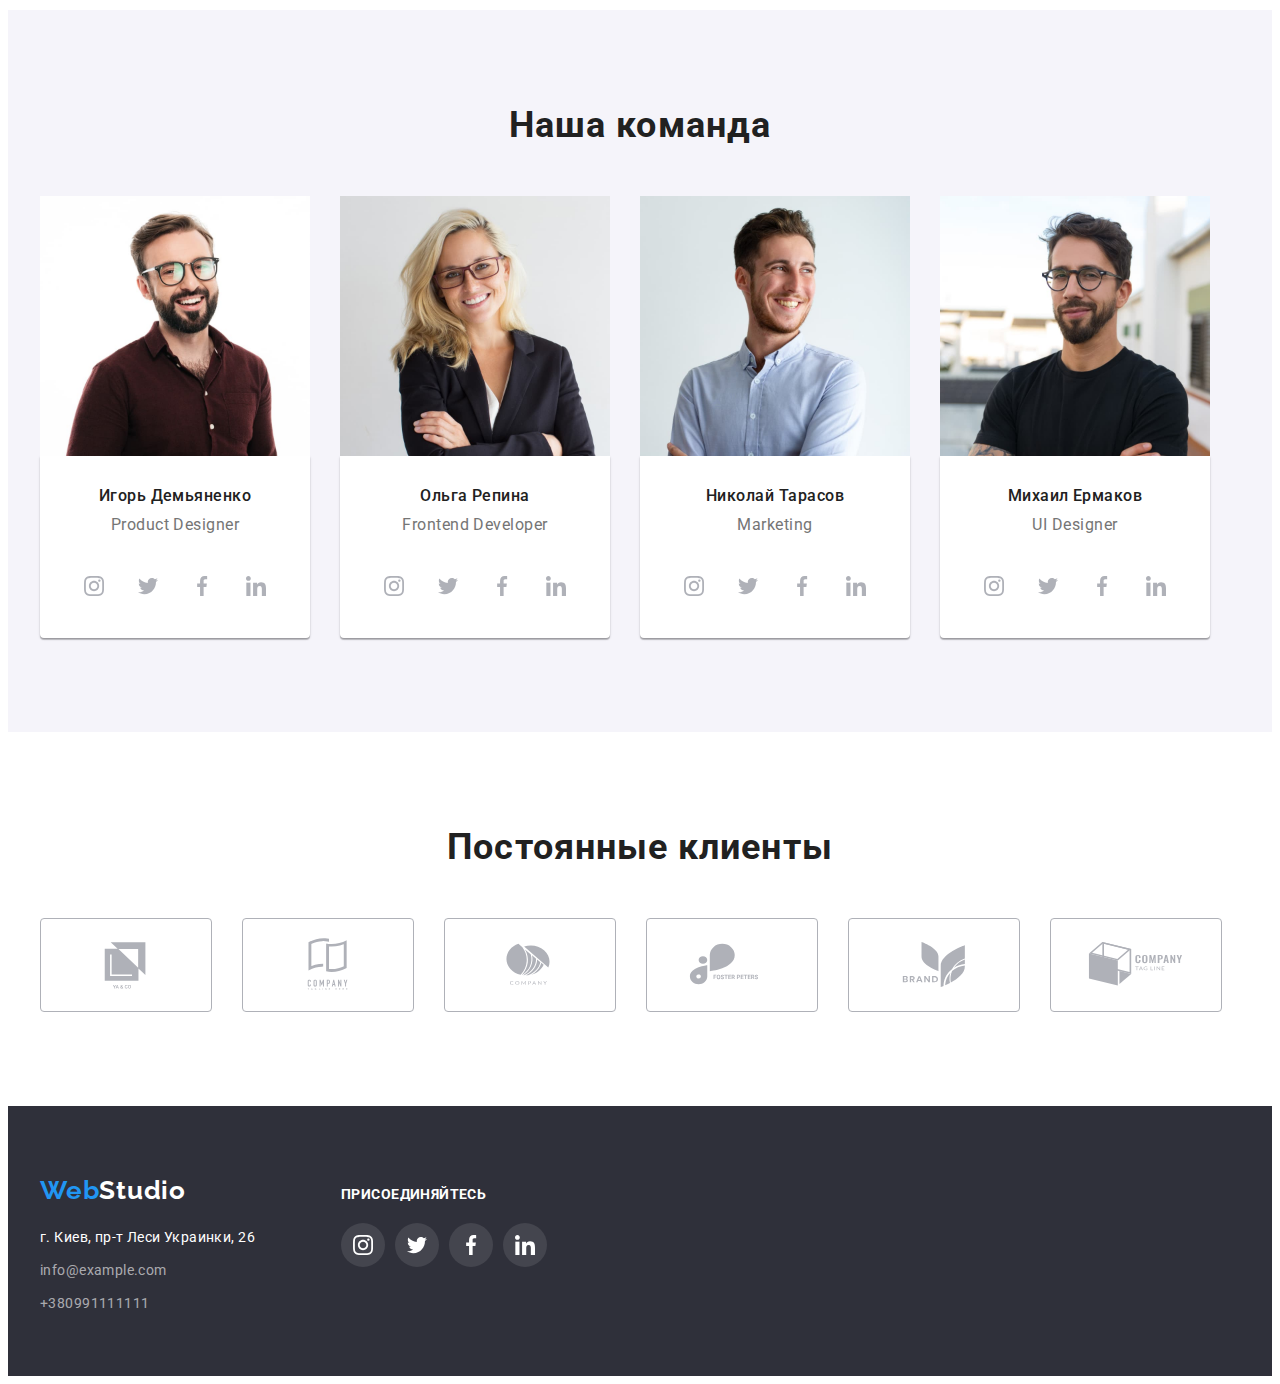
==== commit 83344df0: "подправил модалку" ====
--- a/index.html
+++ b/index.html
@@ -405,7 +405,7 @@
     </footer>
     <div class="backdrop is-hidden" data-modal>
       <div class="modal">
-        <button class="close-icon" data-modal-close>
+        <button type="button" class="close-icon" data-modal-close>
           <svg class="modal-close-icon" width="18" height="18">
             <use href="./images/icons.svg#close-icon"></use>
           </svg>
--- a/css/style.css
+++ b/css/style.css
@@ -10,6 +10,7 @@
   --button-bg-color: #f5f4fa;
   --icon-color: #afb1b8;
   --modal-bg: rgba(0, 0, 0, 0.2);
+  --animation-timing: cubic-bezier(0.4, 0, 0.2, 1);
 }
 
 body {
@@ -94,14 +95,14 @@
 
 .header .logo-accent {
   color: var(--primary-text-color);
-}
-
-.footer-logo {
-  color: var(--accent-color);
+
+  transition: color 250ms var(--animation-timing);
 }
 
 .footer .logo-accent {
   color: var(--primary-white-color);
+
+  transition: color 250ms var(--animation-timing);
 }
 
 .footer-logo {
@@ -157,6 +158,8 @@
   letter-spacing: 0.02em;
   padding-bottom: 32px;
   padding-top: 32px;
+
+  transition: color 250ms var(--animation-timing);
 }
 
 .header-items:not(:last-child) {
@@ -168,8 +171,20 @@
   color: var(--accent-color);
 }
 
-.header-nav .link.current {
-  color: var(--accent-color);
+.current {
+  position: relative;
+  color: var(--accent-color);
+}
+
+.current::after {
+  content: '';
+  position: absolute;
+  display: block;
+  bottom: 0;
+  width: 100%;
+  height: 4px;
+  border-radius: 2px;
+  background-color: var(--accent-color);
 }
 
 .header-contacts {
@@ -186,12 +201,16 @@
   padding-bottom: 32px;
   padding-top: 32px;
   margin-right: 50px;
+
+  transition: color 250ms var(--animation-timing);
 }
 
 .mail-icon {
   margin-right: 10px;
   fill: var(--secondary-text-color);
   align-self: center;
+
+  transition: fill 250ms var(--animation-timing);
 }
 
 .header-mail:hover .mail-icon,
@@ -213,12 +232,16 @@
   letter-spacing: 0.02em;
   padding-bottom: 32px;
   padding-top: 32px;
+
+  transition: color 250ms var(--animation-timing);
 }
 
 .mob-icon {
   margin-right: 10px;
   fill: var(--secondary-text-color);
   align-self: center;
+
+  transition: fill 250ms var(--animation-timing);
 }
 
 .header-tel:hover .mob-icon,
@@ -263,18 +286,26 @@
 }
 
 .hero-button {
-  color: var(--primary-white-color);
   font-weight: 700;
   font-size: 16px;
   font-family: inherit;
   line-height: 1.88;
   letter-spacing: 0.06em;
-  background-color: var(--secondary-accent-color);
-  box-shadow: 0px 4px 4px rgba(0, 0, 0, 0.15);
-  border-radius: 4px;
   padding: 10px 32px;
   cursor: pointer;
+  border-radius: 4px;
   border: 1px solid var(--primary-text-color);
+
+  color: var(--primary-white-color);
+  background-color: var(--accent-color);
+  box-shadow: 0px 4px 4px rgba(0, 0, 0, 0.15);
+
+  transition: background-color 250ms var(--animation-timing);
+}
+
+.hero-button:hover,
+.hero-button:focus {
+  background-color: var(--secondary-accent-color);
 }
 
 /* -----------------------------------------------ADVANTAGE-------------------------------------------------- */
@@ -454,10 +485,14 @@
   height: 100%;
   border-radius: 50%;
   background-color: var(--primary-white-color);
+
+  transition: background-color 250ms var(--animation-timing);
 }
 
 .team-soc-icon {
   fill: var(--icon-color);
+
+  transition: fill 250ms var(--animation-timing);
 }
 
 .team-soc-link:hover,
@@ -507,20 +542,18 @@
   border: 1px solid var(--icon-color);
   border-radius: 4px;
   color: var(--icon-color);
+
+  transition: color 250ms var(--animation-timing), border 250ms var(--animation-timing);
 }
 
 .client-icon {
   fill: currentColor;
 }
 
-.clients-item:hover,
-.clients-item:focus {
-  border: 1px solid var(--accent-color);
-}
-
 .clients-link:hover,
 .clients-link:focus {
   color: var(--accent-color);
+  border: 1px solid var(--accent-color);
 }
 
 /* -----------------------------------------------PORTFOLIO-------------------------------------------------- */
@@ -552,6 +585,8 @@
   border-radius: 4px;
   border-style: none;
   padding: 6px 22px;
+
+  transition: color 250ms var(--animation-timing), background-color 250ms var(--animation-timing);
 }
 
 .portfolio-button:hover,
@@ -574,7 +609,7 @@
 }
 
 .portfolio-items:hover .portfolio-thumbs-text {
-  opacity: 1;
+  transform: translate(0%);
 }
 
 .content {
@@ -601,6 +636,7 @@
 
 .portfolio-thumbs {
   position: relative;
+  overflow: hidden;
 }
 
 .portfolio-thumbs-text {
@@ -612,7 +648,8 @@
   height: 100%;
   background: var(--bg-animation);
 
-  opacity: 0;
+  transform: translateY(100%);
+  transition: transform 250ms var(--animation-timing);
 }
 
 .portfolio-depiction {
@@ -656,6 +693,8 @@
   line-height: 1.71;
   letter-spacing: 0.03em;
   color: var(--footer-contacts-text-color);
+
+  transition: color 250ms var(--animation-timing);
 }
 
 .footer-mail:hover,
@@ -668,6 +707,8 @@
   line-height: 1.71;
   letter-spacing: 0.03em;
   color: var(--footer-contacts-text-color);
+
+  transition: color 250ms var(--animation-timing);
 }
 
 .footer-tel:hover,
@@ -731,10 +772,14 @@
   height: 100%;
   border-radius: 50%;
   background: rgba(255, 255, 255, 0.1);
+
+  transition: background-color 250ms var(--animation-timing);
 }
 
 .footer-soc-icon {
   fill: var(--primary-white-color);
+
+  transition: fill 250ms var(--animation-timing);
 }
 
 .footer-soc-link:hover,
@@ -755,12 +800,21 @@
   width: 100%;
   height: 100%;
 
+  opacity: 1;
+
   background: rgba(0, 0, 0, 0.2);
+  transform: scale(1);
+  transition: opacity 400ms var(--animation-timing), transform 400ms var(--animation-timing);
 }
 
 .backdrop.is-hidden {
   opacity: 0;
   pointer-events: none;
+  transform: scale(0);
+}
+
+.backdrop.is-hidden.modal {
+  transform: translate(-50%, -50%), scale(0.5);
 }
 
 .modal {
@@ -775,6 +829,9 @@
   box-shadow: 0px 1px 3px rgba(0, 0, 0, 0.12), 0px 1px 1px rgba(0, 0, 0, 0.14),
     0px 2px 1px rgba(0, 0, 0, 0.2);
   border-radius: 4px;
+
+  transform: translate(-50%, -50%), scale(1);
+  transition: transform 400ms var(--animation-timing);
 }
 
 .close-icon {
